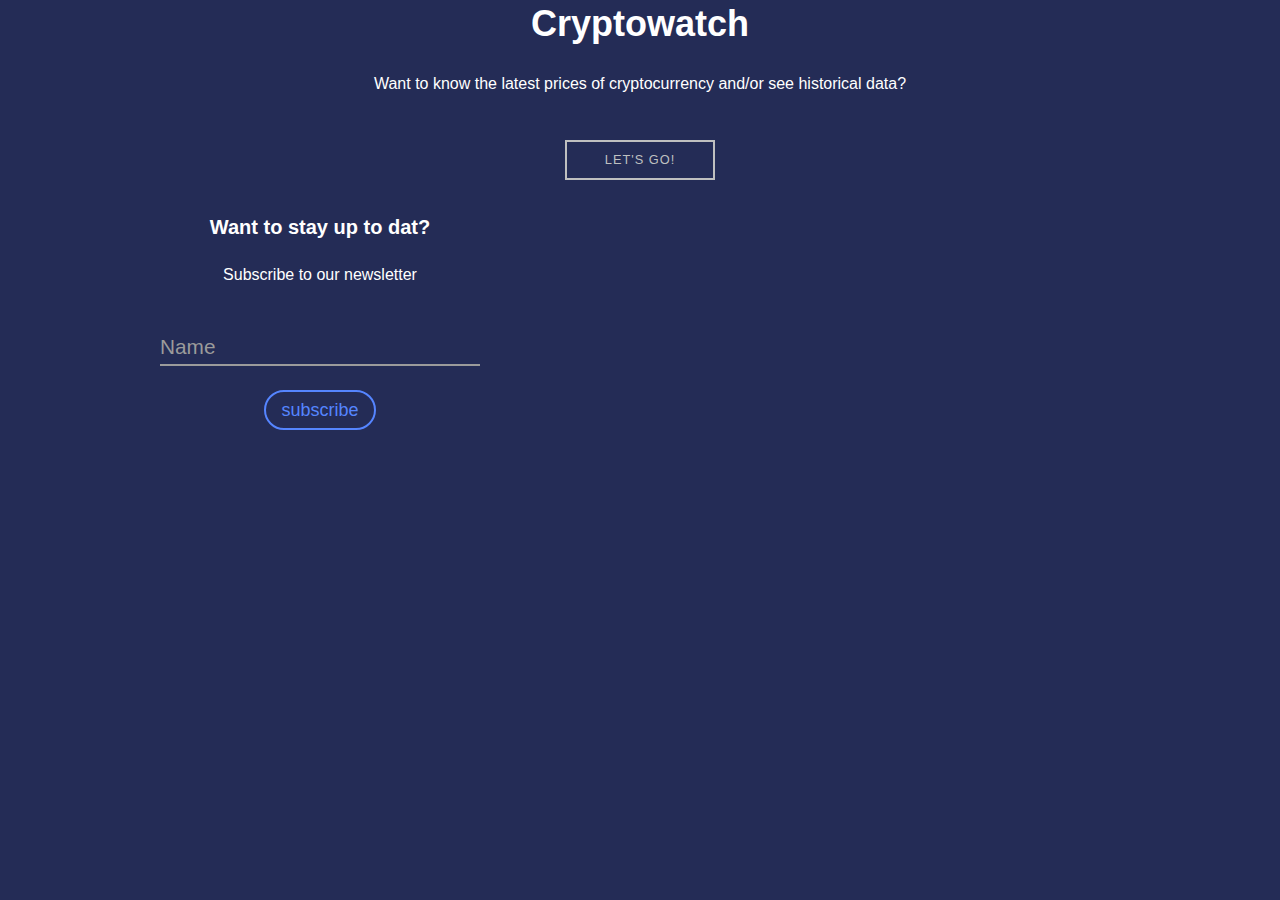
==== index.html @ 21964661 "upload site" ====
<!DOCTYPE html>
<html lang="en">
<head>
        <meta charset="utf-8">
        <meta http-equiv="x-ua-compatible" content="ie=edge">
        <title>Eindopdracht - Interaction</title>
        <meta name="description" content="This is my HTML5 boilerplate.">
        <meta name="viewport" content="width=device-width, initial-scale=1.0">

        <link rel="stylesheet" href="css/normalize.css">
        <link rel="stylesheet" href="css/screen.css">
        <script src="script/button_submit.js"></script>

        <link rel="apple-touch-icon" sizes="180x180" href="/apple-touch-icon.png">
        <link rel="icon" type="image/png" sizes="32x32" href="/favicon-32x32.png">
        <link rel="icon" type="image/png" sizes="16x16" href="/favicon-16x16.png">
        <link rel="manifest" href="/site.webmanifest">


</head>
<body>
    <div class="grid-container">
        <div class="titel">
            <h1>Cryptowatch</h1>
        </div>
        <div class="intro">
            <p>Want to know the latest prices of cryptocurrency and/or see historical data?</p>
            <div class="button_2" id="button-2">
                <div id="slide"></div>
                <a href="mainpage.html">Let's Go!</a>
            </div>
        </div>
        <div class="email">
            <h6>Want to stay up to dat?</h6>
            <p>Subscribe to our newsletter</p>
            <form action="#" class="form__group field">
                    
                <input type="email" class="form__field" placeholder="Email" name="email" id='email' required />
                <label for="email" class="form__label">Name</label>
                <h2> </h2>
                <button id="submit_button" type="submit">Subscribe</button>
                
            </form>
        </div>
        <div class="mockup">
            <img src="Images/mockup.png" alt="">
        </div>
    </div>
</body>
</html>
---- css/screen.css ----
/*------------------------------------*\
#FONTS
\*------------------------------------*/


/*------------------------------------*\
#Variables
\*------------------------------------*/

:root {
    --global-color-alpha-light: #4F95FF;
    --global-color-alpha: #3385FF;
    --global-color-alpha-dark: #2E77E6;

    --global-background-color : #242C56;
    --global-font-color: white;
}

/* CSS variables here */

/*------------------------------------*\
#GENERIC
\*------------------------------------*/

/*
    Generic: Page
    ---
    Global page styles + universal box-sizing:
*/

html {
    font-size: 16px;
    line-height: 1.5;
    font-family: arial, sans-serif;
    color: var(--global-font-color);
    box-sizing: border-box;
    -webkit-font-smoothing: antialiased;
    -moz-osx-font-smoothing: grayscale;
    background-color: var(--global-background-color);
}

*,
*:before,
*:after {
    box-sizing: inherit;
}

/*
* Remove text-shadow in selection highlight:
* https://twitter.com/miketaylr/status/12228805301
*
* Customize the background color to match your design.
*/

::-moz-selection {
    background:#3385FF;
    color: white;
    text-shadow: none;
}

::selection {
    background: #3385FF;
    color: white;
    text-shadow: none;
}

/*------------------------------------*\
#Elements
\*------------------------------------*/

/*
Elements: Images
---
Default markup for images to make them responsive
*/

img {
    max-width: 100%;
    vertical-align: top;
}

/*
    Elements: typography
    ---
    Default markup for typographic elements
*/

h1,
h2,
h3 {
    font-weight: 600;
}

h1 {
    font-size: 36px;
    line-height: 48px;
    margin: 0 0 24px;
}

h2 {
    font-size: 32px;
    line-height: 40px;
    margin: 0 0 24px;
}

h3 {
    font-size: 26px;
    line-height: 32px;
    margin: 0 0 24px;
}

h4,
h5,
h6 {
    font-size: 20px;
    line-height: 24px;
    margin: 0 0 24px;
}

p,
ol,
ul,
dl,
table,
address,
figure {
    margin: 0 0 24px;
}

ul,
ol {
    padding-left: 24px;
}

li ul,
li ol {
    margin-bottom: 0;
}

blockquote {
    font-style: normal;
    font-size: 23px;
    line-height: 32px;
    margin: 0 0 24px;
}

blockquote * {
    font-size: inherit;
    line-height: inherit;
}

figcaption {
    font-weight: 400;
    font-size: 12px;
    line-height: 16px;
    margin-top: 8px;
}

hr {
    border: 0;
    height: 1px;
    background: LightGrey;
    margin: 0 0 24px;
}

a {
    color: #BFC0C0;
    text-decoration: none;
    letter-spacing: 1px;
  }

a:visited {    
    color: var(--global-color-alpha);
}

a:hover {
    color: var(--global-color-alpha-light);
}
a:active {
    color:#3385FF;
}


a:focus {
    color: #4643ff;
}

/*------------------------------------*\
#OBJECTS
\*------------------------------------*/



/*
    Objects: Row
    ---
    Creates a horizontal row that stretches the viewport and adds padding around children
*/

.o-center{
    display: flex;
    justify-content: center;
    align-items: center;
}

.o-row {
    position: relative;
    padding: 24px 24px 0;
}

.o-row--login {
    /* stuff here to align the card */
}

/* size modifiers */

.o-row--lg {
    padding-top: 48px;
    padding-bottom: 24px;
}

.o-row--xl {
    padding-top: 72px;
    padding-bottom: 48px;
}

@media (min-width: 768px) {
    .o-row {
        padding-left: 48px;
        padding-right: 48px;
    }
}

@media (min-width: 992px) {
    .o-row--xl {
        padding-top: 96px;
        padding-bottom: 72px;
    }
}

/*
    Objects: Container
    ---
    Creates a horizontal container that sets de global max-width
*/

.o-container {
    margin-left: auto;
    margin-right: auto;
    max-width: 79.5em; /* 79.5 * 16px = 1272 */
    width: 100%;
}

/*
    Objects: section
    ---
    Creates vertical whitespace between adjacent sections inside a row
*/

.o-section {
    position: relative;
}

.o-section + .o-section {
    padding-top: 24px;
}

@media (min-width: 768px) {
    .o-section--lg + .o-section--lg,
    .o-section--xl + .o-section--xl {
        padding-top: 48px;
    }
}

@media (min-width: 992px) {
    .o-section--xl + .o-section--xl {
        padding-top: 72px;
    }
}

/*
    Objects: Layout
    ---
    The layout object provides us with a column-style layout system. This object
    contains the basic structural elements, but classes should be complemented
    with width utilities
*/

.o-layout {
    display: -webkit-flex;
    display: -ms-flexbox;
    display: flex;
    flex-wrap: wrap;
}

.o-layout__item {
    width: 100%;
}

/* gutter modifiers, these affect o-layout__item too */

.o-layout--gutter {
    margin: 0 -12px;
}

.o-layout--gutter > .o-layout__item {
    padding: 0 12px;
}

.o-layout--gutter-sm {
    margin: 0 -6px;
}

.o-layout--gutter-sm > .o-layout__item {
    padding: 0 6px;
}

.o-layout--gutter-lg {
    margin: 0 -24px;
}

.o-layout--gutter-lg > .o-layout__item {
    padding: 0 24px;
}

.o-layout--gutter-xl {
    margin: 0 -48px;
}

.o-layout--gutter-xl > .o-layout__item {
    padding: 0 48px;
}

/* reverse horizontal row modifier */

.o-layout--row-reverse {
    flex-direction: row-reverse;
}

/* Horizontal alignment modifiers*/

.o-layout--justify-start {
    justify-content: flex-start;
}

.o-layout--justify-end {
    justify-content: flex-end;
}

.o-layout--justify-center {
    justify-content: center;
}

.o-layout--justify-space-around {
    justify-content: space-around;
}

.o-layout--justify-space-evenly {
    justify-content: space-evenly;
}

.o-layout--justify-space-between {
    justify-content: space-between;
}

/* Vertical alignment modifiers */

.o-layout--align-start {
    align-items: flex-start;
}

.o-layout--align-end {
    align-items: flex-end;
}

.o-layout--align-center {
    align-items: center;
}

.o-layout--align-baseline {
    align-items: baseline;
}

/* Vertical alignment modifiers that only work if there is one than one flex item */

.o-layout--align-content-start {
    align-content: start;
}

.o-layout--align-content-end {
    align-content: end;
}

.o-layout--align-content-center {
    align-content: center;
}

.o-layout--align-content-space-around {
    align-content: space-around;
}

.o-layout--align-content-space-between {
    align-content: space-between;
}

/*
    Objects: List
    ---
    Small reusable object to remove default list styling from lists
*/

.o-list {
    list-style: none;
    padding: 0;
}

/*
    Object: Button reset
    ---
    Small button reset object
*/

.o-button-reset {
    border: none;
    margin: 0;
    padding: 0;
    width: auto;
    overflow: visible;
    background: transparent;

    /* inherit font & color from ancestor */
    color: inherit;
    font: inherit;

    /* Normalize `line-height`. Cannot be changed from `normal` in Firefox 4+. */
    line-height: normal;

    /* Corrects font smoothing for webkit */
    -webkit-font-smoothing: inherit;
    -moz-osx-font-smoothing: inherit;

    /* Corrects inability to style clickable `input` types in iOS */
    -webkit-appearance: none;
}

/*------------------------------------*\
#COMPONENTS
\*------------------------------------*/
/*
    Component: Logo
    ---
     logo
*/
.image_div{
    display: flex;
    justify-content: center;
    padding-top: 40px;
}

.image_coin{
    width: 100px;
    height: 100px;
    


}

.price_div{
    display: flex;
    justify-content: center;
    padding-top: 30px;
    font-size: 24px;
}

.percentage_div{
    display: flex;
    justify-content: center;
    padding-top: 30px;
    font-size: 20px;
}


.div_chart{
    display: flex;
    justify-content: center;
    padding-top: 30px;
    height: 28vh;
}

.div_last{
    display: flex;
    justify-content: center;
}

.div_volume{
    display: flex;
    justify-content: space-between;
    padding-top: 30px;
    font-size: 20px;

}

.div_max_min{
    display: flex;
    justify-content: space-around;
    padding-top: 30px;
    font-size: 20px;

}



@media (min-width: 500px){
    .image_coin{
        width: 150px;
        height: 150px;
    }

}

/*
    Component: email + form
    ---
    
*/
.form__group {
    position: relative;
    padding: 15px 0 0;
    margin-top: 10px;
    width: 50%;
    margin-left: auto;
    margin-right: auto;
}
.form__field {
    font-family: inherit;
    width: 100%;
    border: 0;
    border-bottom: 2px solid #9b9b9b;
    outline: 0;
    font-size: 1.3rem;
    color: #fff;
    padding: 7px 0;
    background: transparent;
    transition: border-color 0.2s;
}
.form__field::placeholder {
    color: transparent;
}
.form__field:placeholder-shown ~ .form__label {
    font-size: 1.3rem;
    cursor: text;
    top: 20px;
}
.form__label {
    position: absolute;
    top: 0;
    display: block;
    transition: 0.2s;
    font-size: 1rem;
    color: #9b9b9b;
}
.form__field:focus {
    padding-bottom: 6px;
    font-weight: 700;
    border-width: 3px;
    border-image: linear-gradient(to right, #11998e, #38ef7d);
    border-image-slice: 1;
}
.form__field:focus ~ .form__label {
    position: absolute;
    top: 0;
    display: block;
    transition: 0.2s;
    font-size: 1rem;
    color: #11998e;
    font-weight: 700;
}
/* reset input */
.form__field:required, .form__field:invalid {
    box-shadow: none;
}

/*
    Component: submitbutton
    ---
    
*/

@keyframes button-loading {
    20% {
        color: transparent;
        transform: scale(1, 1);
   }
    40% {
        border-color: #5585ff;
        background-color: transparent;
        transform: scale(1, 1);
   }
    60% {
        transform: scale(0.7, 1.1);
        margin-left: 1.25rem;
        width: 2.5rem;
        text-indent: -0.6125rem;
        color: transparent;
        border-color: #5585ff;
        background-color: #5585ff;
   }
    80% {
        transform: scale(1, 1);
   }
    100% {
        margin-left: 1.25rem;
        width: 2.5rem;
        background-color: #5585ff;
        border-color: #5585ff;
        color: transparent;
   }
}
@keyframes button-dot-intro {
    0% {
        opacity: 0;
   }
    60% {
        opacity: 1;
        transform: scale(1, 1);
   }
    100% {
        transform: scale(0.75, 0.75);
   }
}
@keyframes button-dot-pulse {
    0% {
        opacity: 1;
        transform: scale(0.75, 0.75);
   }
    15% {
        transform: scale(0.85, 0.85);
   }
    45% {
        transform: scale(0.75, 0.75);
   }
    55% {
        transform: scale(0.95, 0.95);
   }
    85% {
        transform: scale(0.75, 0.75);
   }
    100% {
        opacity: 1;
        transform: scale(0.75, 0.75);
   }
}
@keyframes button-ready {
    0% {
        margin-left: 1.25rem;
        width: 2.5rem;
   }
    10% {
        background-color: #5585ff;
        border-color: #5585ff;
   }
    70% {
        margin: 0;
        width: 7.25rem;
        background-color: #fff;
        transform: scale(1.1, 1.1);
   }
    100% {
        margin: 0;
        width: 7rem;
        border-color: #8cce1e;
        background-color: #fff;
   }
}
@keyframes button-dot-outro {
    0% {
        opacity: 1;
   }
    100% {
        opacity: 0;
        transform: scale(1, 1);
   }
}
@keyframes button-ready-label {
    0% {
        opacity: 0;
   }
    100% {
        opacity: 1;
   }
}

button {
    position: relative;
    overflow: hidden;
    width: 7rem;
    color: #5585ff;
    border: 2px solid #5585ff;
    background-color: var(--global-background-color);
    cursor: pointer;
    line-height: 2;
    margin: 0;
    padding: 0;
    border-radius: 1.5rem;
    font-size: 1.125rem;
    text-transform: lowercase;
    outline: none;
    transition: transform 0.125s;
}
button:active {
    transform: scale(0.9, 0.9);
}
button:before, button:after {
    position: absolute;
    opacity: 0;
    border-radius: 50%;
    background-color: #fff;
    top: 50%;
    left: 50%;
    margin-top: -1.125rem;
    margin-left: -1.125rem;
    width: 2.25rem;
    height: 2.25rem;
    content: '';
    z-index: 1;
}
button.loading {
    animation: button-loading 0.5s forwards;
}
button.loading:before {
    opacity: 1;
    animation: button-dot-intro 0.5s forwards;
}
button.loading:after {
    opacity: 0;
    animation: button-dot-pulse 1.5s infinite 0.5s;
}
button.ready {
    text-indent: 0;
    color: var(--global-background-color);
    background-color: #5585ff;
    animation: button-ready 0.333s forwards;
}
button.ready:before {
    position: absolute;
    left: 0;
    right: 0;
    top: auto;
    margin: 0;
    width: auto;
    height: auto;
    border-radius: 0;
    background-color: var(--global-background-color);
    color: #8cce1e;
    content: 'Subscribed';
    opacity: 0;
    z-index: 2;
    animation: button-ready-label 0.5s forwards 0.275s;
}
button.ready:after {
    opacity: 1;
    animation: button-dot-outro 0.333s;
}



/*
    Component: grid
    ---
    
*/

.grid-container {
    display: grid;
    grid-template-columns: 1fr 1fr 1fr 1fr;
    grid-template-rows: 0.5fr 1fr 1.5fr;
    gap: 0px 0px;
    grid-template-areas:
      "titel titel titel titel"
      "intro intro intro intro"
      "email email mockup mockup";
  }
.titel { 
    grid-area: titel;
    text-align: center; }
.intro { 
    grid-area: intro;
    text-align: center;
}
.email { 
    grid-area: email;
    text-align: center;
    display: block;
    
 }
.mockup { grid-area: mockup; }

/*
    Component: button
    ---
    
*/

.button_2 {
    display: inline-flex;
    height: 40px;
    width: 150px;
    border: 2px solid #BFC0C0;
    margin: 20px 20px 20px 20px;
    color: #BFC0C0;
    text-transform: uppercase;
    text-decoration: none;
    font-size: .8em;
    letter-spacing: 1.5px;
    align-items: center;
    justify-content: center;
    overflow: hidden;
  }

  #button-2 {
    position: relative;
    overflow: hidden;
    cursor: pointer;
  }
  
  #button-2 a {
    position: relative;
    transition: all .35s ease-Out;
  }
  
  #slide {
    width: 100%;
    height: 100%;
    left: -200px;
    background: #BFC0C0;
    position: absolute;
    transition: all .35s ease-Out;
    bottom: 0;
  }
  
  #button-2:hover #slide {
    left: 0;
  }
  
  #button-2:hover a {
    color: #2D3142;
  }
  

/*
    Component: selection
    ---
     selection
*/

.selection{
    display:  flex;
    justify-content: center;
    
}

.select{
    background-color: var(--global-background-color);
    color: var(--global-font-color);
    border-color: var(--global-font-color);
    
}


/*------------------------------------*\
#UTILITIES
\*------------------------------------*/


/*
    Utilities: spacing
    ---
    Utility classes to put specific margins and paddings onto elements
*/

.u-pt-clear {
    padding-top: 0 !important;
}

.u-mb-clear {
    margin-bottom: 0 !important;
}

.u-mb-xs {
    margin-bottom: 4px !important;
}

.u-mb-sm {
    margin-bottom: 8px !important;
}

.u-mb-md {
    margin-bottom: 16px !important;
}

.u-mb-lg {
    margin-bottom: 32px !important;
}

.u-mb-xl {
    margin-bottom: 48px !important;
}

/*
    Utilities: max-width
    ---
    Utility classes to put specific max widths onto elements
*/

.u-max-width-xs {
    max-width: 27em !important;
}

.u-max-width-sm {
    max-width: 39em !important;
}

.u-max-width-md {
    max-width: 50em !important;
}

.u-max-width-lg {
    max-width: 63.5em !important;
}

.u-max-width-none {
    max-width: none !important;
}


/*
    Utilities: align
    ---
    Utility classes align text or components
*/

.u-align-text-center {
    text-align: center;
}

.u-align-center {
    margin: 0 auto;
}

/*
    Utilities: text
    Utility classes to create smaller or bigger test
*/

.u-text-sm {
    font-size: 14px;
}

/*
    Utility: Widths
    ---
    Utility classes to put specific widths onto elements
    Will be mostly used on o-layout__item
*/

.u-width-auto {
    width: auto !important;
}

.u-1-of-2 {
    width: 50% !important;
}

.u-1-of-3 {
    width: 33.3333333333% !important;
}

.u-2-of-3 {
    width: 66.6666666667% !important;
}

.u-1-of-4 {
    width: 25% !important;
}

.u-3-of-4 {
    width: 75% !important;
}

.u-1-of-5 {
    width: 20% !important;
}

.u-2-of-5 {
    width: 40% !important;
}

.u-3-of-5 {
    width: 60% !important;
}

.u-4-of-5 {
    width: 80% !important;
}

.u-1-of-6 {
    width: 16.6666666667% !important;
}

.u-5-of-6 {
    width: 83.3333333333% !important;
}

@media (min-width: 576px) {
    .u-1-of-2-bp1 {
        width: 50% !important;
    }
    .u-1-of-3-bp1 {
        width: 33.3333333333% !important;
    }
    .u-2-of-3-bp1 {
        width: 66.6666666667% !important;
    }
    .u-1-of-4-bp1 {
        width: 25% !important;
    }
    .u-3-of-4-bp1 {
        width: 75% !important;
    }
    .u-1-of-5-bp1 {
        width: 20% !important;
    }
    .u-2-of-5-bp1 {
        width: 40% !important;
    }
    .u-3-of-5-bp1 {
        width: 60% !important;
    }
    .u-4-of-5-bp1 {
        width: 80% !important;
    }
    .u-1-of-6-bp1 {
        width: 16.6666666667% !important;
    }
    .u-5-of-6-bp1 {
        width: 83.3333333333% !important;
    }
}

@media (min-width: 768px) {
    .u-1-of-2-bp2 {
        width: 50% !important;
    }
    .u-1-of-3-bp2 {
        width: 33.3333333333% !important;
    }
    .u-2-of-3-bp2 {
        width: 66.6666666667% !important;
    }
    .u-1-of-4-bp2 {
        width: 25% !important;
    }
    .u-3-of-4-bp2 {
        width: 75% !important;
    }
    .u-1-of-5-bp2 {
        width: 20% !important;
    }
    .u-2-of-5-bp2 {
        width: 40% !important;
    }
    .u-3-of-5-bp2 {
        width: 60% !important;
    }
    .u-4-of-5-bp2 {
        width: 80% !important;
    }
    .u-1-of-6-bp2 {
        width: 16.6666666667% !important;
    }
    .u-5-of-6-bp2 {
        width: 83.3333333333% !important;
    }
}

@media (min-width: 992px) {
    .u-1-of-2-bp3 {
        width: 50% !important;
    }
    .u-1-of-3-bp3 {
        width: 33.3333333333% !important;
    }
    .u-2-of-3-bp3 {
        width: 66.6666666667% !important;
    }
    .u-1-of-4-bp3 {
        width: 25% !important;
    }
    .u-3-of-4-bp3 {
        width: 75% !important;
    }
    .u-1-of-5-bp3 {
        width: 20% !important;
    }
    .u-2-of-5-bp3 {
        width: 40% !important;
    }
    .u-3-of-5-bp3 {
        width: 60% !important;
    }
    .u-4-of-5-bp3 {
        width: 80% !important;
    }
    .u-1-of-6-bp3 {
        width: 16.6666666667% !important;
    }
    .u-5-of-6-bp3 {
        width: 83.3333333333% !important;
    }
}

@media (min-width: 1200px) {
    .u-1-of-2-bp4 {
        width: 50% !important;
    }
    .u-1-of-3-bp4 {
        width: 33.3333333333% !important;
    }
    .u-2-of-3-bp4 {
        width: 66.6666666667% !important;
    }
    .u-1-of-4-bp4 {
        width: 25% !important;
    }
    .u-3-of-4-bp4 {
        width: 75% !important;
    }
    .u-1-of-5-bp4 {
        width: 20% !important;
    }
    .u-2-of-5-bp4 {
        width: 40% !important;
    }
    .u-3-of-5-bp4 {
        width: 60% !important;
    }
    .u-4-of-5-bp4 {
        width: 80% !important;
    }
    .u-1-of-6-bp4 {
        width: 16.6666666667% !important;
    }
    .u-5-of-6-bp4 {
        width: 83.3333333333% !important;
    }
}

/*------------------------------------*\
#MEDIA
\*------------------------------------*/

/*
    Media Queries
    ---
    EXAMPLE Media Queries for Responsive Design.
    These examples override the primary ('mobile first') styles.
    USE THEM INLINE!
*/

/* Extra small devices (portrait phones, less than 576px)
No media query since this is the default in mobile first design
*/

/* Small devices (landscape phones, 576px and up)
@media (min-width: 576px) {}
*/

/* Medium devices (tablets, 768px and up)
@media (min-width: 768px) {}
*/

/* Large devices (landscape tablets, desktops, 992px and up)
@media (min-width: 992px) {}
*/

/* Extra large devices (large desktops, 1200px and up)
@media (min-width: 1200px) {}
*/

/*
    Print styles.
    ---
    Inlined to avoid the additional HTTP request:
    http://www.phpied.com/delay-loading-your-print-css/
*/

@media print {
    *,
    *:before,
    *:after {
        background: transparent !important;
        color: #000 !important;
        /* Black prints faster:
        http://www.sanbeiji.com/archives/953 */
        box-shadow: none !important;
        text-shadow: none !important;
    }
    a,
    a:visited {
        text-decoration: underline;
    }
    a[href]:after {
        content: " (" attr(href) ")";
    }
    abbr[title]:after {
        content: " (" attr(title) ")";
    }
    /*
    * Don't show links that are fragment identifiers,
    * or use the `javascript:` pseudo protocol
    */
    a[href^="#"]:after,
    a[href^="javascript:"]:after {
        content: "";
    }
    pre {
        white-space: pre-wrap !important;
    }
    pre,
    blockquote {
        border: 1px solid #999;
        page-break-inside: avoid;
    }
    /*
    * Printing Tables:
    * http://css-discuss.incutio.com/wiki/Printing_Tables
    */
    thead {
        display: table-header-group;
    }
    tr,
    img {
        page-break-inside: avoid;
    }
    p,
    h2,
    h3 {
        orphans: 3;
        widows: 3;
    }
    h2,
    h3 {
        page-break-after: avoid;
    }
}
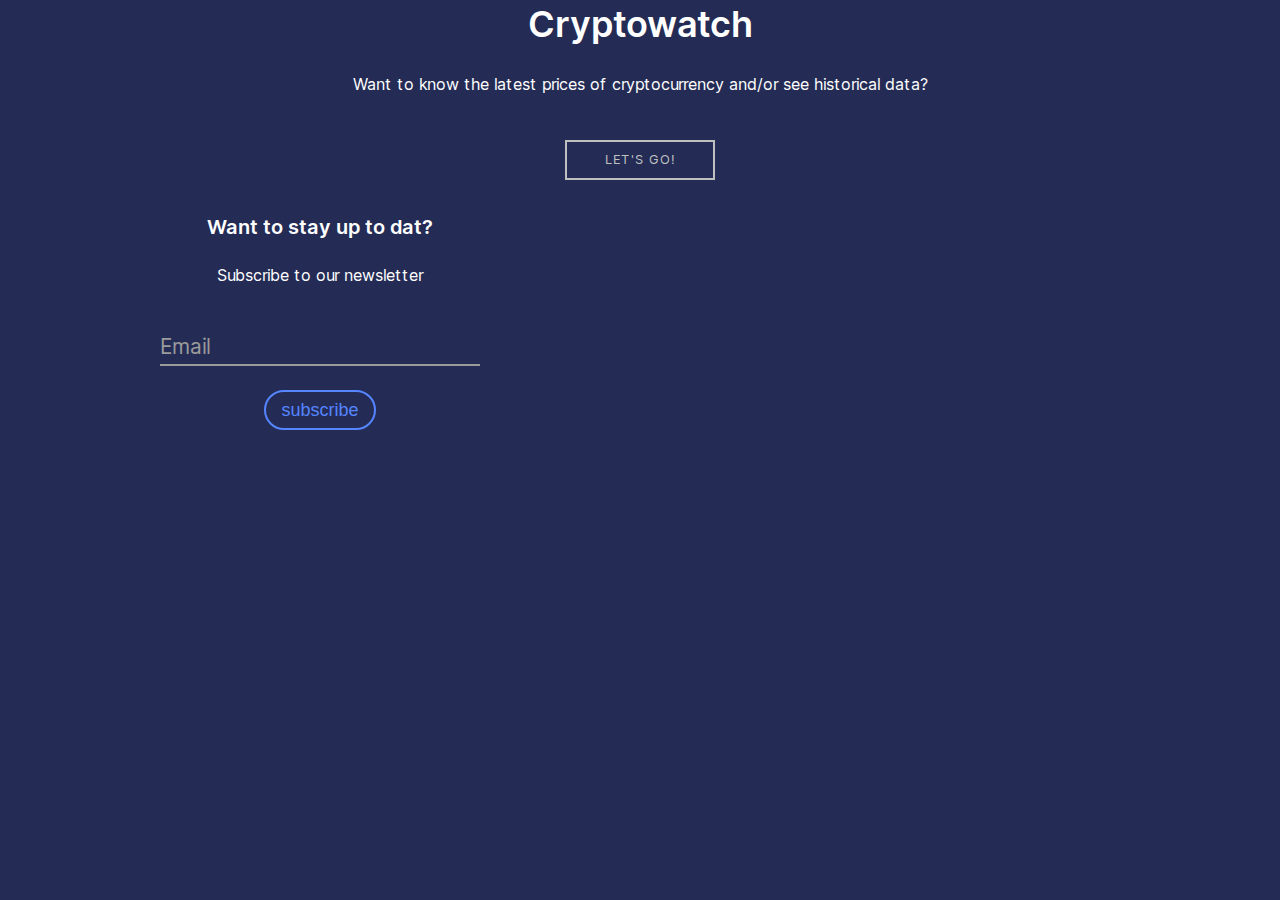
==== commit 0c57538a: "made graph withe" ====
--- a/index.html
+++ b/index.html
@@ -35,8 +35,8 @@
             <p>Subscribe to our newsletter</p>
             <form action="#" class="form__group field">
                     
-                <input type="email" class="form__field" placeholder="Email" name="email" id='email' required />
-                <label for="email" class="form__label">Name</label>
+                <input type="email" pattern="[^ @]*@[^ @]*" class="form__field js-email-input" placeholder="Email" name="email" id='email' required />
+                <label for="email" class="form__label">Email</label>
                 <h2> </h2>
                 <button id="submit_button" type="submit">Subscribe</button>
                 
--- a/css/screen.css
+++ b/css/screen.css
@@ -1,7 +1,17 @@
 /*------------------------------------*\
 #FONTS
 \*------------------------------------*/
-
+@font-face {
+    font-family: "Inter Web";
+    font-weight: 400;
+    src: url("../fonts/Inter-Regular.woff2") format("woff2")
+}
+
+@font-face {
+    font-family: "Inter Web";
+    font-weight: 600;
+    src: url("../fonts/Inter-SemiBold.woff2") format("woff2")
+}
 
 /*------------------------------------*\
 #Variables
@@ -31,7 +41,7 @@
 html {
     font-size: 16px;
     line-height: 1.5;
-    font-family: arial, sans-serif;
+    font-family: "Inter Web", arial, sans-serif;
     color: var(--global-font-color);
     box-sizing: border-box;
     -webkit-font-smoothing: antialiased;
@@ -855,7 +865,7 @@
 
 .selection{
     display:  flex;
-    justify-content: center;
+    justify-content: space-around;
     
 }
 
